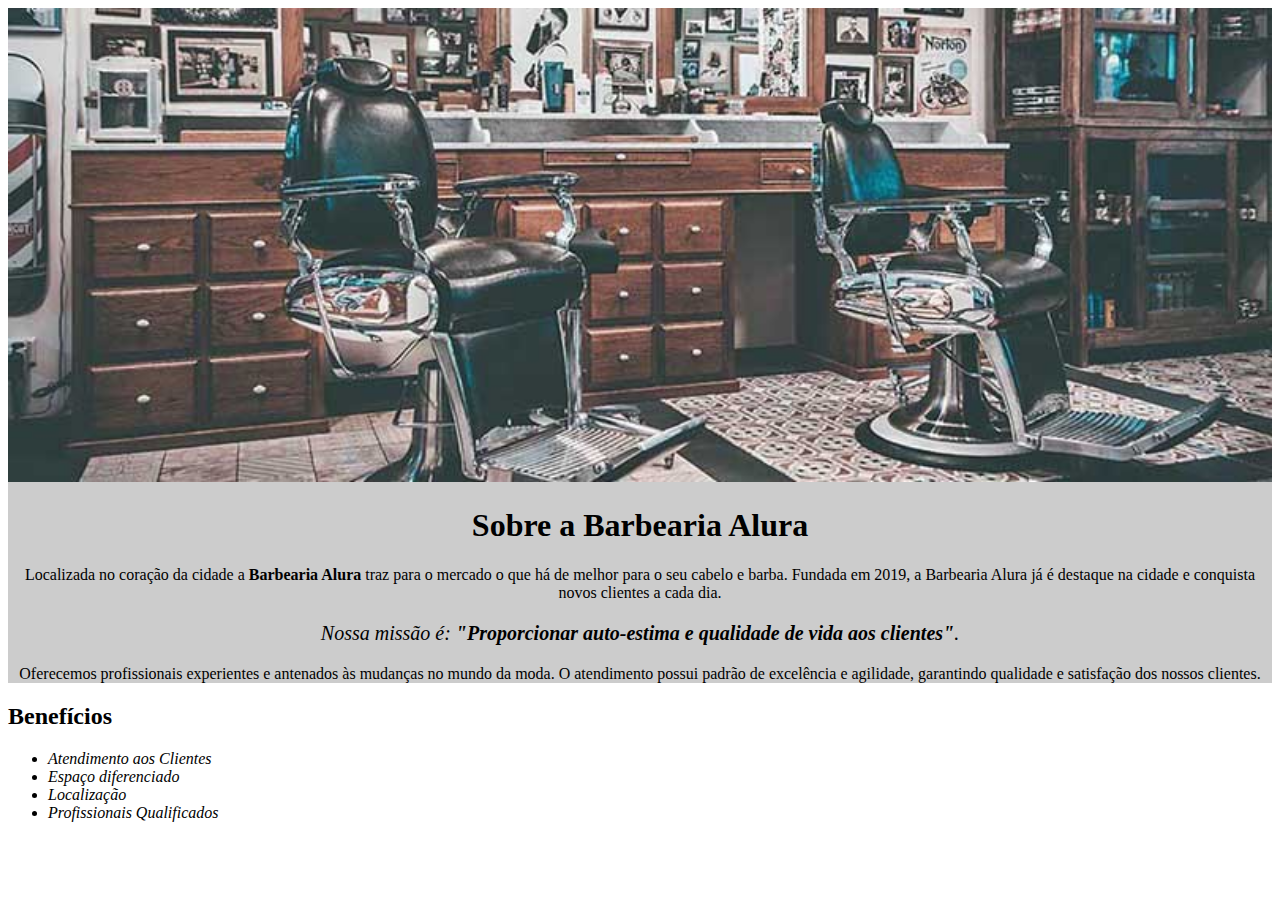
==== index.html @ ae0cf4f3 "Add files via upload" ====
<!DOCTYPE html>
<html lang="pt-br">
	<head>
		<meta charset="UTF-8">
		<title>Barbearia Alura</title>
		<link rel="stylesheet" href="style.css">
	</head>

	<body>
		<div class="principal">
		<img id="banner" src="banner.jpg">
	
		<h1>Sobre a Barbearia Alura</h1>
 
		<p>Localizada no coração da cidade a <strong>Barbearia Alura</strong> traz para o mercado o que há de melhor para o seu cabelo e barba. Fundada em 2019, a Barbearia Alura já é destaque na cidade e conquista novos clientes a cada dia.</p>

		<p id="missao"><em>Nossa missão é: <strong>"Proporcionar auto-estima e qualidade de vida aos clientes"</strong>.</em></p>

		<p>Oferecemos profissionais experientes e antenados às mudanças no mundo da moda. O atendimento possui padrão de excelência e agilidade, garantindo qualidade e satisfação dos nossos clientes.</p>
	</div>
	<div class="beneficios">
		<h2>Benefícios</h2>

		<ul>
			<li class="itens">Atendimento aos Clientes</li>
			<li class="itens">Espaço diferenciado</li>
			<li class="itens">Localização</li>
			<li class="itens">Profissionais Qualificados</li>
		
		</div>
</body>
</html>
---- style.css ----
body {
	background-color: # white
;
}
.principal{
	background-color: #ccc;
}
#banner {
	width:100%;
}


h1 {
	text-align: center
}

p {
	text-align: center;
}

#missao {
	font-size: 20px
}

	font-size: 20px
}

em strong {
	color: #FF0000;
}


.itens{
	font-style: italic;
}
.beneficios{
	background-color: white;
}
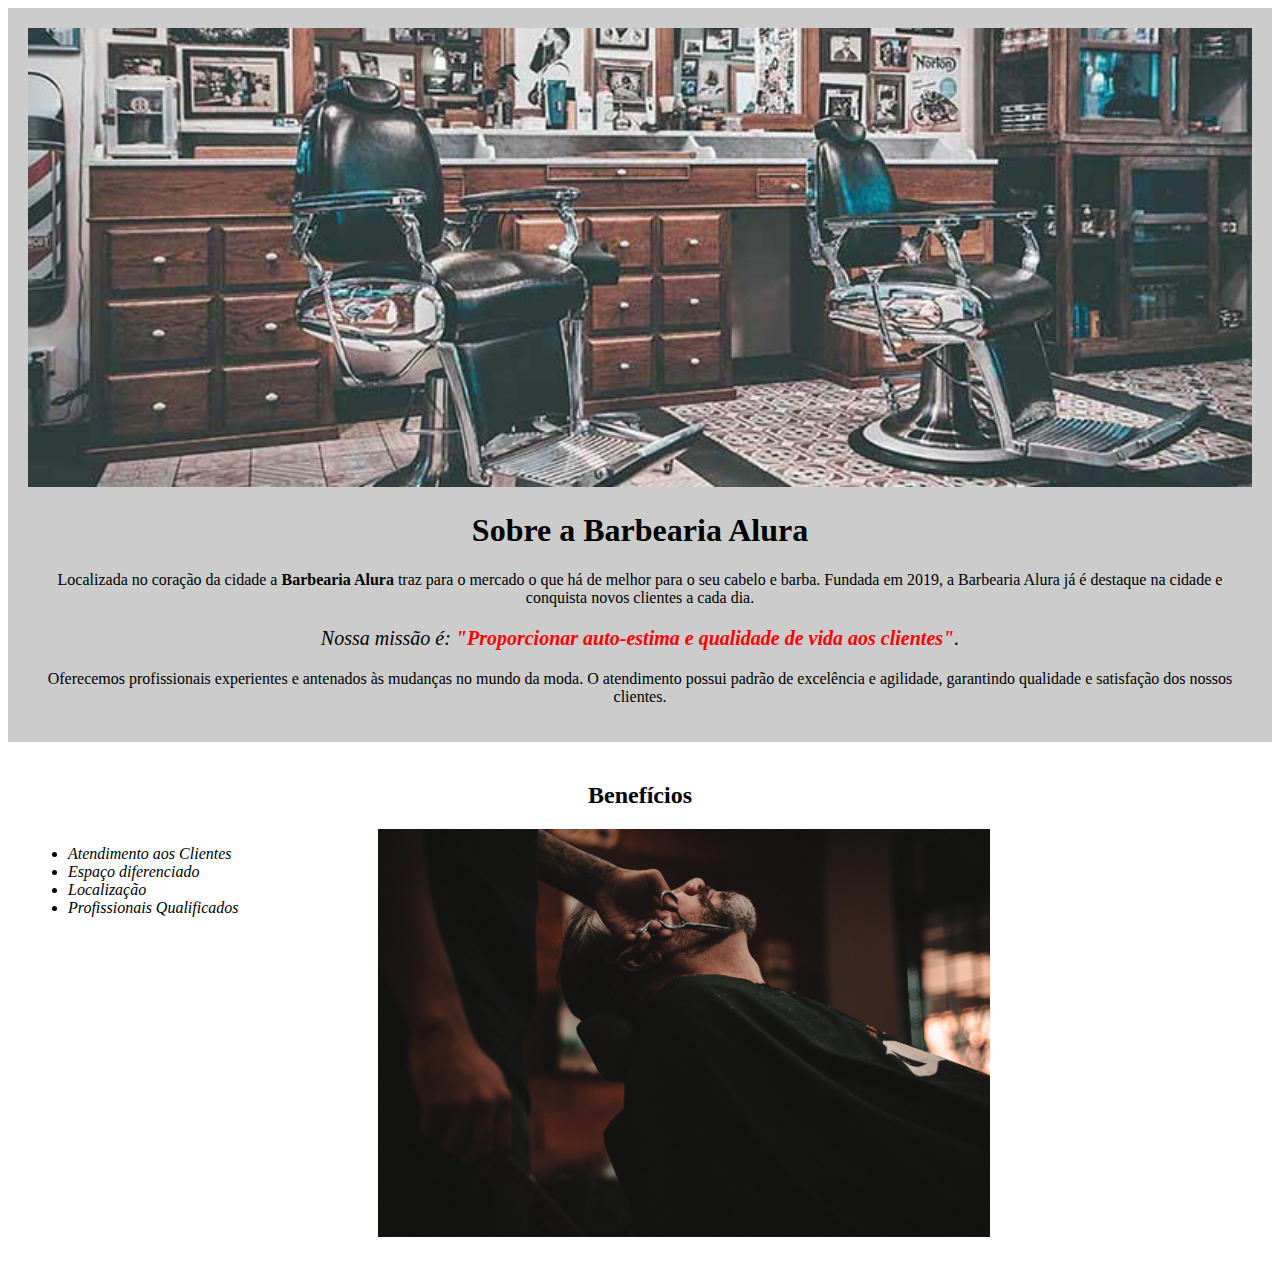
==== commit 7256a851: "Add files via upload" ====
--- a/index.html
+++ b/index.html
@@ -26,7 +26,8 @@
 			<li class="itens">Espaço diferenciado</li>
 			<li class="itens">Localização</li>
 			<li class="itens">Profissionais Qualificados</li>
-		
+		</ul>
+		<img class="imagem-beneficios" src="beneficios.jpg" alt="">
 		</div>
 </body>
 </html> 
--- a/style.css
+++ b/style.css
@@ -1,9 +1,10 @@
 body {
-	background-color: # white
-;
+	background-color: white
+
 }
 .principal{
 	background-color: #ccc;
+	padding: 20px;
 }
 #banner {
 	width:100%;
@@ -11,7 +12,7 @@
 
 
 h1 {
-	text-align: center
+	text-align: center;
 }
 
 p {
@@ -19,10 +20,7 @@
 }
 
 #missao {
-	font-size: 20px
-}
-
-	font-size: 20px
+	font-size: 20px;
 }
 
 em strong {
@@ -35,4 +33,16 @@
 }
 .beneficios{
 	background-color: white;
-}+	padding: 20px;
+}
+h2{
+	text-align: center;
+}
+.imagem-beneficios{
+	width: 50%;
+}
+ul{
+	display: inline-block;
+	vertical-align: top;
+	width: 25%;
+}
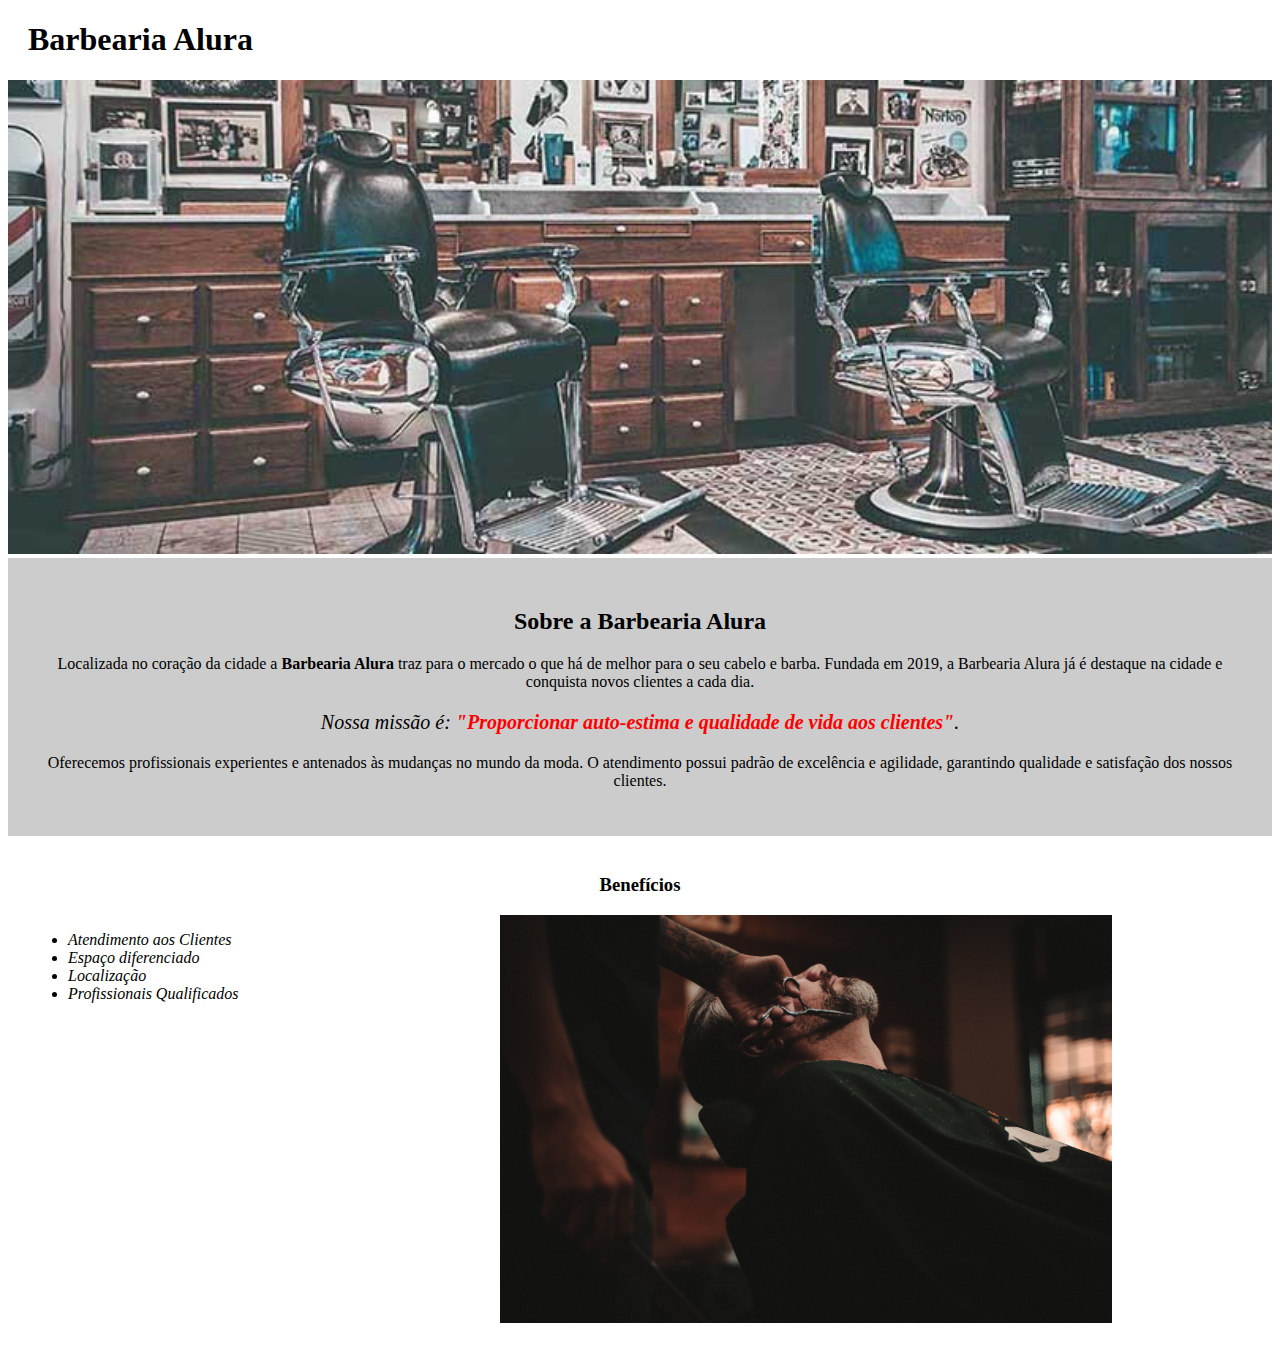
==== commit 82e3684e: "Add files via upload" ====
--- a/index.html
+++ b/index.html
@@ -7,32 +7,31 @@
 	</head>
 
 	<body>
+		<header>
+			<h1 class="titulo-principal">Barbearia Alura</h1>
+		</header>
+		<img id="banner" src="banner.jpg">
 		<div class="principal">
-		<img id="banner" src="banner.jpg">
-	
-		<h1>Sobre a Barbearia Alura</h1>
- 
-		<p>Localizada no coração da cidade a <strong>Barbearia Alura</strong> traz para o mercado o que há de melhor para o seu cabelo e barba. Fundada em 2019, a Barbearia Alura já é destaque na cidade e conquista novos clientes a cada dia.</p>
+			<h2 class="titulo-centralizado">Sobre a Barbearia Alura</h2>	
+			
+			<p>Localizada no coração da cidade a <strong>Barbearia Alura</strong> traz para o mercado o que há de melhor para o seu cabelo e barba. Fundada em 2019, a Barbearia Alura já é destaque na cidade e conquista novos clientes a cada dia.</p>
 
-		<p id="missao"><em>Nossa missão é: <strong>"Proporcionar auto-estima e qualidade de vida aos clientes"</strong>.</em></p>
+			<p id="missao"><em>Nossa missão é: <strong>"Proporcionar auto-estima e qualidade de vida aos clientes"</strong>.</em></p>
 
-		<p>Oferecemos profissionais experientes e antenados às mudanças no mundo da moda. O atendimento possui padrão de excelência e agilidade, garantindo qualidade e satisfação dos nossos clientes.</p>
-	</div>
-	<div class="beneficios">
-		<h2>Benefícios</h2>
+			<p>Oferecemos profissionais experientes e antenados às mudanças no mundo da moda. O atendimento possui padrão de excelência e agilidade, garantindo qualidade e satisfação dos nossos clientes.</p>
+		</div>
 
-		<ul>
-			<li class="itens">Atendimento aos Clientes</li>
-			<li class="itens">Espaço diferenciado</li>
-			<li class="itens">Localização</li>
-			<li class="itens">Profissionais Qualificados</li>
-		</ul>
-		<img class="imagem-beneficios" src="beneficios.jpg" alt="">
+		<div class="beneficios">
+			<h3 class="titulo-centralizado">Benefícios</h3>
+
+			<ul>
+				<li class="itens">Atendimento aos Clientes</li>
+				<li class="itens">Espaço diferenciado</li>
+				<li class="itens">Localização</li>
+				<li class="itens">Profissionais Qualificados</li>
+			</ul>
+
+			<img src="beneficios.jpg" class="imagembeneficios">
 		</div>
-</body>
-</html> 
-	
-		
-	
-
-			+	</body>
+</html>--- a/style.css
+++ b/style.css
@@ -1,18 +1,18 @@
-body {
-	background-color: white
-
-}
-.principal{
-	background-color: #ccc;
-	padding: 20px;
-}
 #banner {
 	width:100%;
 }
 
+.principal{
+	background: #CCCCCC;
+	padding: 30px;
+}
 
-h1 {
-	text-align: center;
+.titulo-principal {
+	padding-left: 20px;
+}
+
+.titulo-centralizado {
+	text-align: center
 }
 
 p {
@@ -20,29 +20,29 @@
 }
 
 #missao {
-	font-size: 20px;
+	font-size: 20px
 }
 
 em strong {
 	color: #FF0000;
 }
 
+.itens {
+	font-style: italic
+}
 
-.itens{
-	font-style: italic;
-}
-.beneficios{
-	background-color: white;
+.beneficios {
+	background: #FFFFFF;
 	padding: 20px;
 }
-h2{
-	text-align: center;
-}
-.imagem-beneficios{
-	width: 50%;
-}
-ul{
+
+ul {
 	display: inline-block;
 	vertical-align: top;
-	width: 25%;
+	width: 20%;
+	margin-right: 15%;
 }
+
+.imagembeneficios {
+	width: 50%;
+}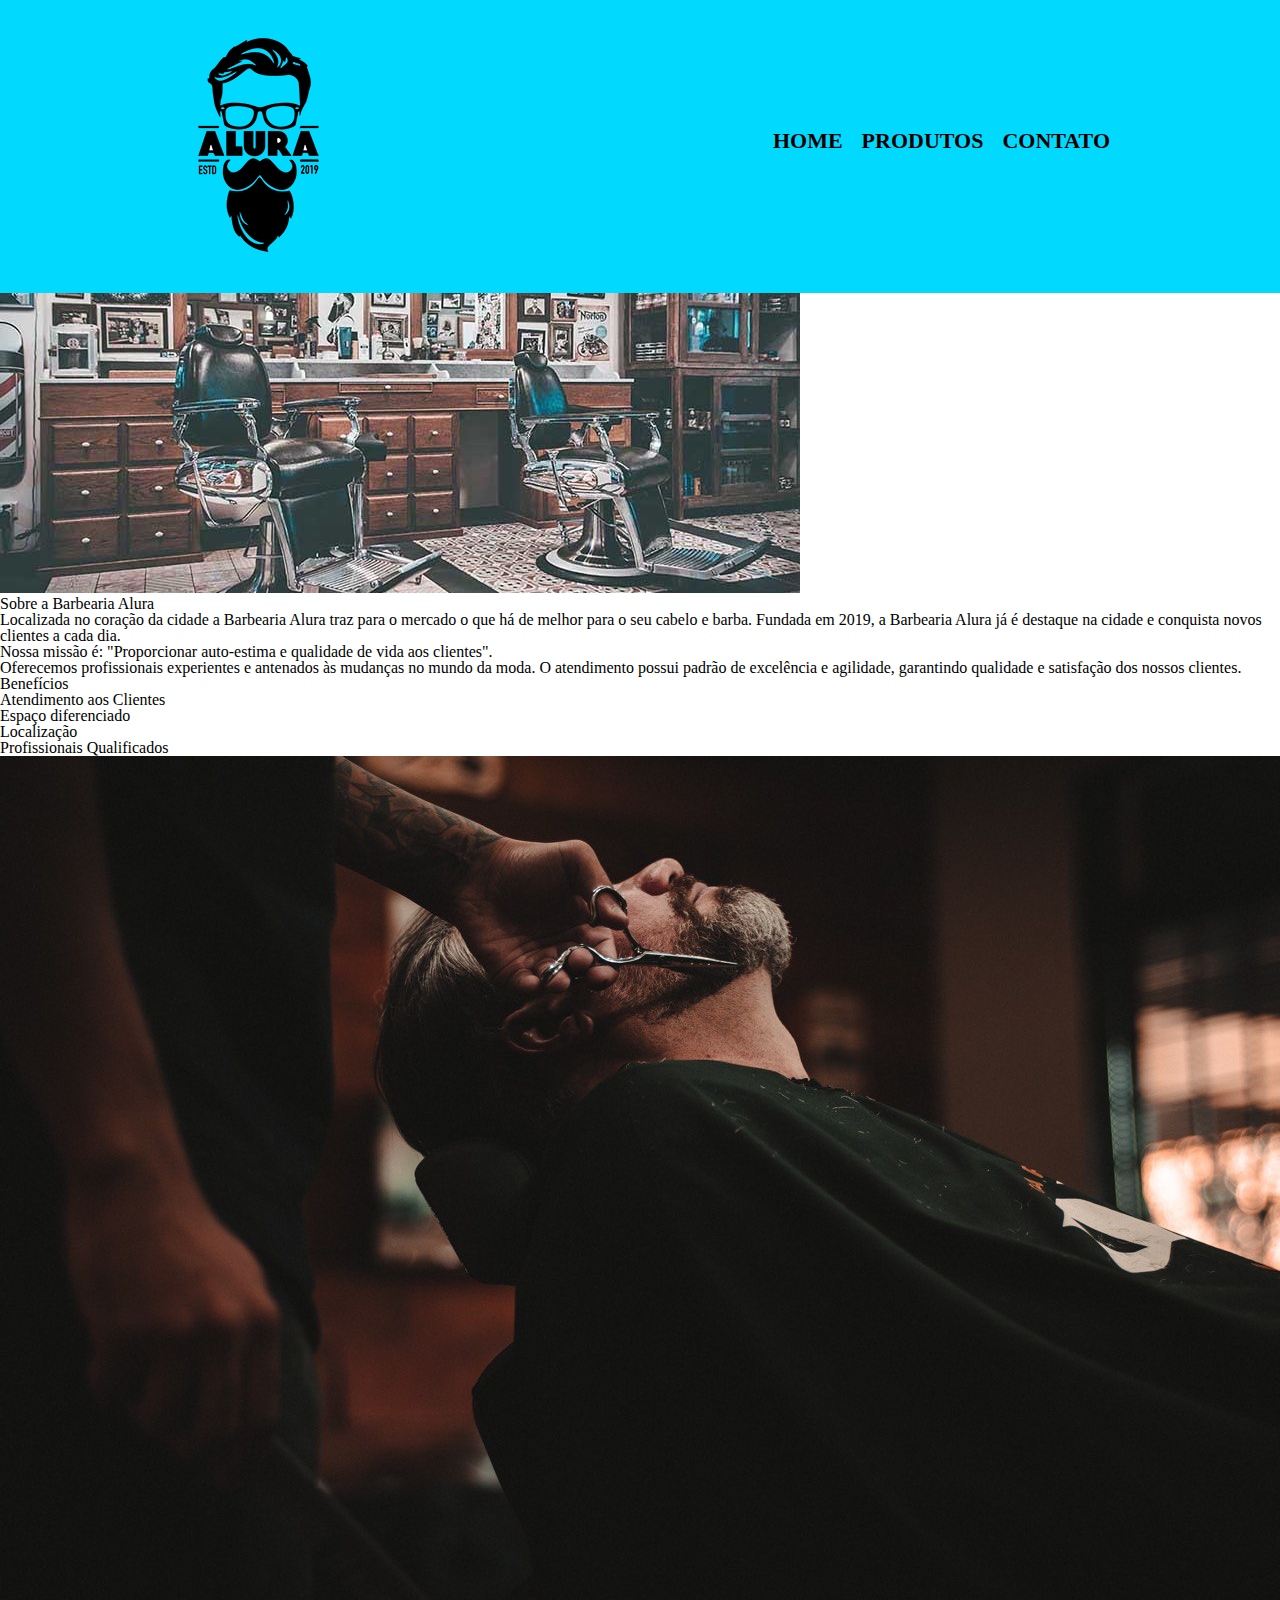
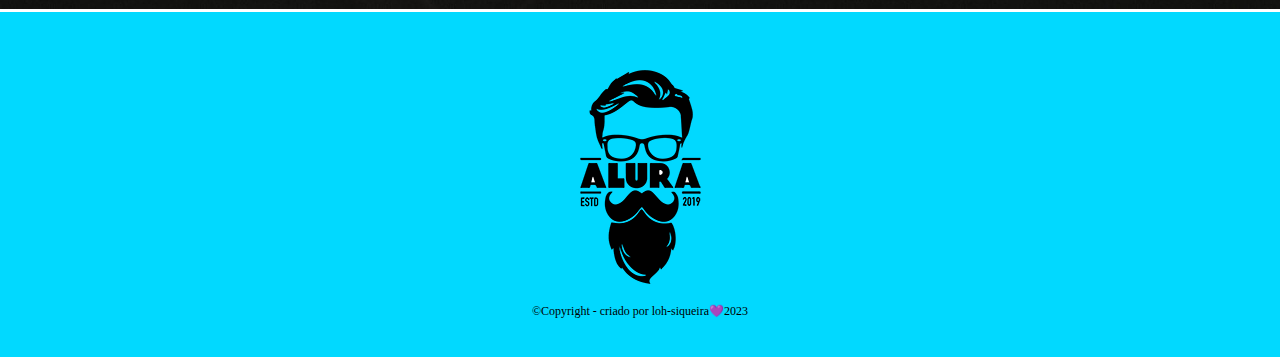
==== commit 314a037c: "Add files via upload" ====
--- a/index.html
+++ b/index.html
@@ -3,25 +3,36 @@
 	<head>
 		<meta charset="UTF-8">
 		<title>Barbearia Alura</title>
+		<link rel="stylesheet" href="reset.css">
 		<link rel="stylesheet" href="style.css">
 	</head>
 
 	<body>
 		<header>
-			<h1 class="titulo-principal">Barbearia Alura</h1>
-		</header>
+			<div class="caixa">
+				<h1><img src="logo.png"></h1>
+
+				<nav>
+					<ul>
+						<li><a href="index.html">Home</a></li>
+						<li><a href="produtos.html">Produtos</a></li>
+						<li><a href="contato.html">Contato</a></li>
+					</ul>
+				</nav>
+			</div>
+		</header>	
 		<img id="banner" src="banner.jpg">
-		<div class="principal">
-			<h2 class="titulo-centralizado">Sobre a Barbearia Alura</h2>	
-			
+		<section class="principal">
+			<h2 class="titulo-centralizado">Sobre a Barbearia Alura</h2>
+	 
 			<p>Localizada no coração da cidade a <strong>Barbearia Alura</strong> traz para o mercado o que há de melhor para o seu cabelo e barba. Fundada em 2019, a Barbearia Alura já é destaque na cidade e conquista novos clientes a cada dia.</p>
 
 			<p id="missao"><em>Nossa missão é: <strong>"Proporcionar auto-estima e qualidade de vida aos clientes"</strong>.</em></p>
 
 			<p>Oferecemos profissionais experientes e antenados às mudanças no mundo da moda. O atendimento possui padrão de excelência e agilidade, garantindo qualidade e satisfação dos nossos clientes.</p>
-		</div>
+		</section>
 
-		<div class="beneficios">
+		<section class="beneficios">
 			<h3 class="titulo-centralizado">Benefícios</h3>
 
 			<ul>
@@ -32,6 +43,10 @@
 			</ul>
 
 			<img src="beneficios.jpg" class="imagembeneficios">
-		</div>
+		</section>
+		<footer>
+			<img src="logo.png" alt="">
+			<p>&copy;Copyright - criado por loh-siqueira💜2023</p>
+		</footer>
 	</body>
 </html>--- a/style.css
+++ b/style.css
@@ -1,48 +1,137 @@
-#banner {
-	width:100%;
+header {
+	background: #01d9ff;
+	padding: 20px 0;
 }
 
-.principal{
-	background: #CCCCCC;
-	padding: 30px;
+.caixa{
+	width: 940px;
+	position: relative;
+	margin: 0 auto;
 }
 
-.titulo-principal {
-	padding-left: 20px;
+nav{
+	position: absolute;
+	top: 110px;
+	right: 0;
 }
 
-.titulo-centralizado {
-	text-align: center
+nav li {
+	display: inline;
+	margin: 0 0 0 15px;
 }
 
-p {
-	text-align: center;
+nav a {
+	text-transform: uppercase;
+	color: #000000;
+	font-weight: bold;
+	font-size: 22px;
+	text-decoration: none;
 }
 
-#missao {
-	font-size: 20px
+nav a:hover{
+	color: rgb(82, 253, 188);
+	
+}
+.produtos{
+	width: 940px;
+	margin: 0 auto;
+	padding: 50px;
+		
+}
+.produtos li{
+	display: inline-block;
+	text-align: center;
+	width: 30%;
+	vertical-align: top;
+	margin: 50px 0;
+	margin: 0 1.5%;
+	padding: 30px 20px;
+	box-sizing: border-box;
+	border: 2px solid rgb(0, 0, 0);
+	border-radius: 10px;
+}￼
+
+
+.produtos li:hover h2{
+	font-size: 35px;
+}
+.produtos li:active{
+	border-color:  rgb(82, 253, 188);
 }
 
-em strong {
-	color: #FF0000;
+.produtos-preco{
+	font-size: 22px;
+	font-weight: bold;
+	margin: 10px;
+}
+.produtos-descricao{
+	font-size: 18px;
+}
+footer{
+	background-color: #01d9ff;
+	text-align: center;
+	padding: 40px 0;
 }
 
-.itens {
-	font-style: italic
+footer p{
+	color:#000000;
+	font-size: 12px;
 }
 
-.beneficios {
-	background: #FFFFFF;
-	padding: 20px;
+main{
+	width: 940px;
+	margin: 0% auto;
+} 
+form{
+	margin: 40px 0;
+}
+input{
+	border: 2px solid  #000000;
+	border-radius: 5px
+}
+input:hover{
+	border: 2px solid rgb(82, 253, 188);
 }
 
-ul {
-	display: inline-block;
-	vertical-align: top;
-	width: 20%;
-	margin-right: 15%;
+form label{
+	display: block;
+	font-size: 20px;
+	margin: 5px;
+}
+form .input-padrao{
+	display: block;
+	margin: 0 0 20px 0;
+	padding: 10px 15px;
+	width: 50%;
 }
 
-.imagembeneficios {
-	width: 50%;
-}+textarea{
+	margin: 0 0 20px;
+}
+.checkbox{
+	margin: 20px 0;
+} 
+.enviar{
+	width: 40%;
+	padding: 8px 0 ;
+	background-color: #01d9ff;
+	font-size: 18px;
+	font-weight: bold;
+	transition: 1s all;
+}
+.enviar:hover{
+	background-color: rgb(82, 253, 188);
+	transform: scale(1.05);
+}
+table{
+	margin: 20px 0 40px;
+}
+thead{
+	background:  #01d9ff;
+	color: white;
+	font-weight: bold;
+}
+td{
+	border: 2px solid black;
+	padding: 15px 65px;
+}
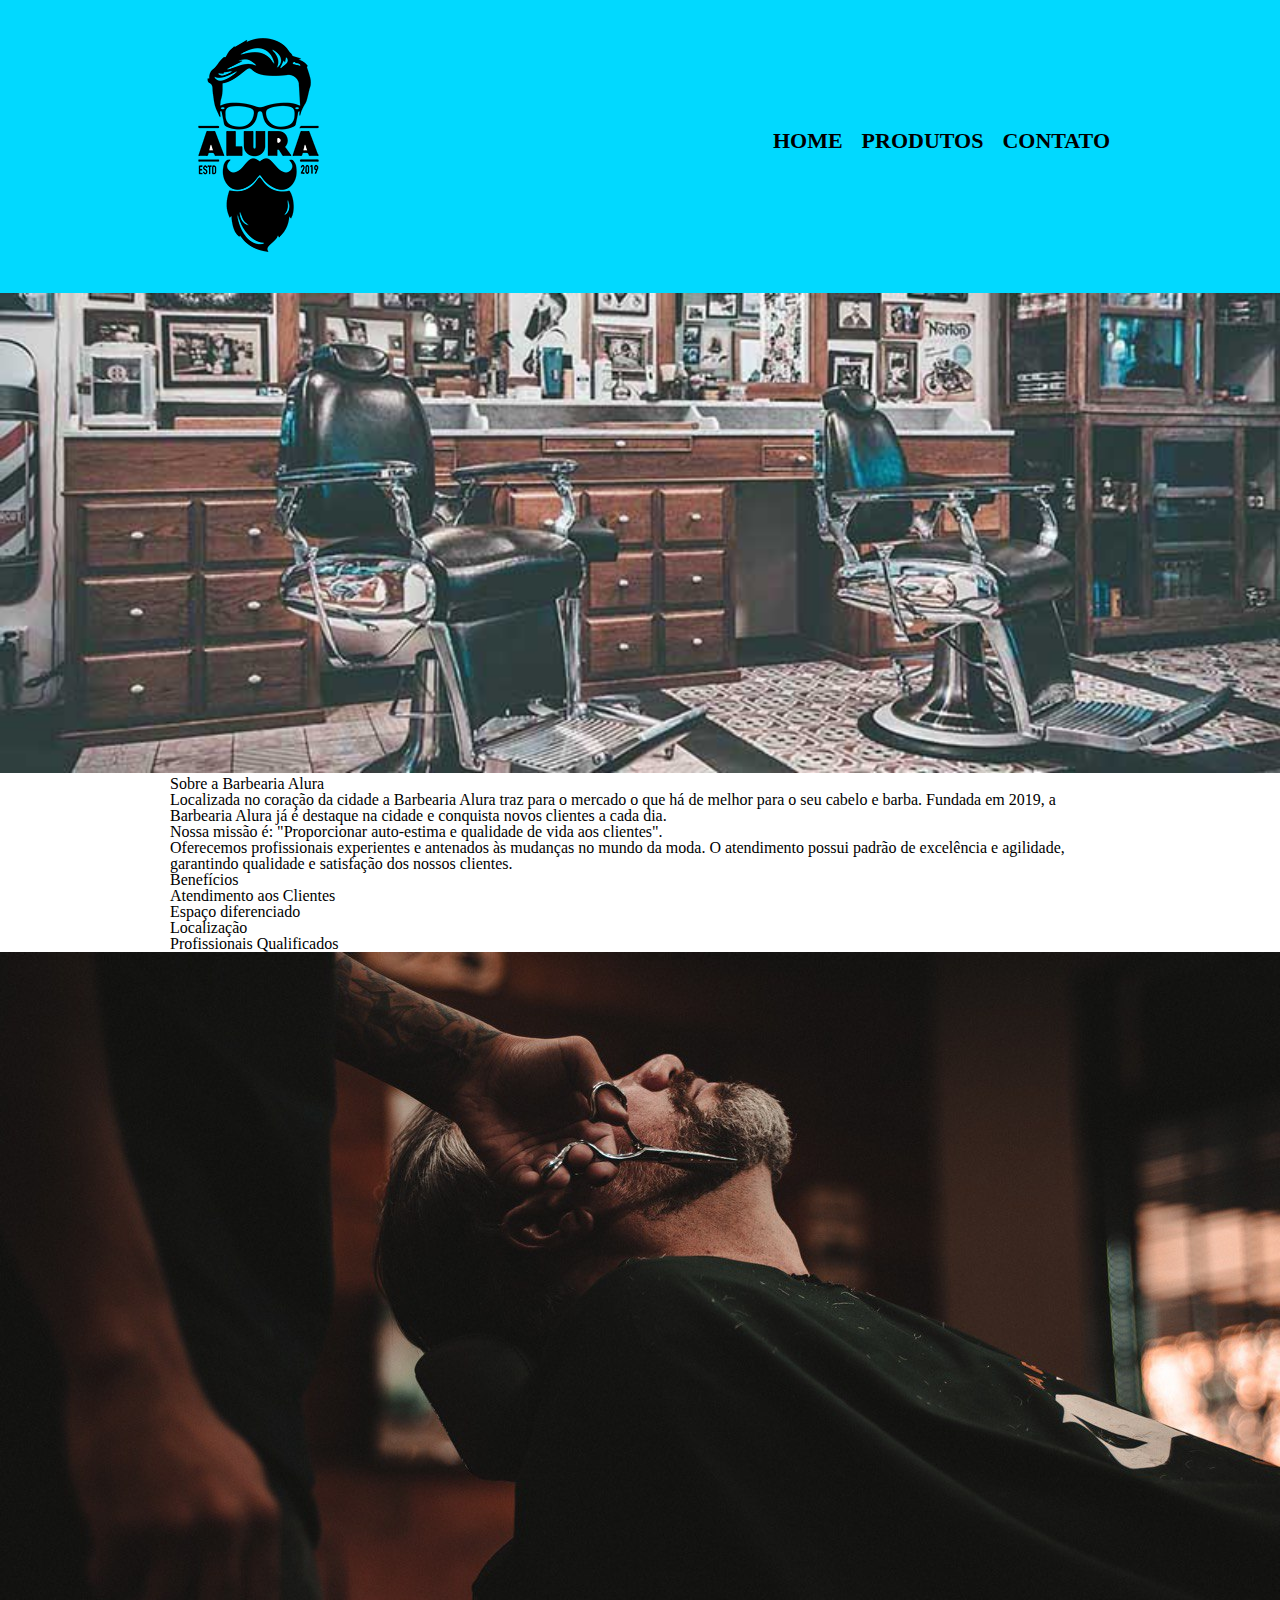
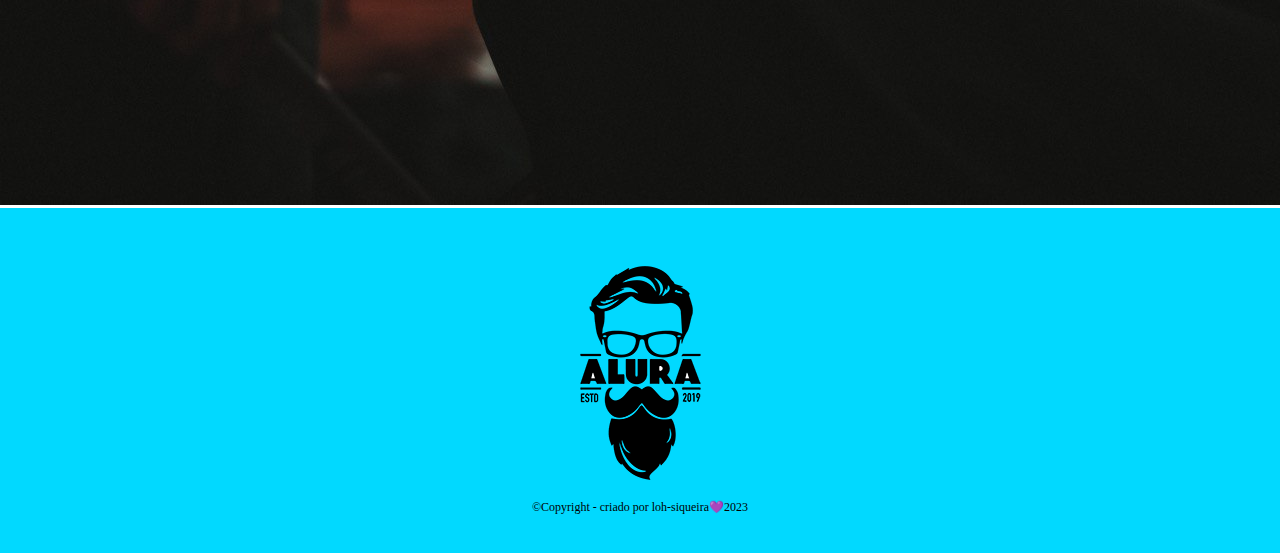
==== commit 91c7467c: "Add files via upload" ====
--- a/index.html
+++ b/index.html
@@ -21,29 +21,31 @@
 				</nav>
 			</div>
 		</header>	
-		<img id="banner" src="banner.jpg">
-		<section class="principal">
-			<h2 class="titulo-centralizado">Sobre a Barbearia Alura</h2>
-	 
-			<p>Localizada no coração da cidade a <strong>Barbearia Alura</strong> traz para o mercado o que há de melhor para o seu cabelo e barba. Fundada em 2019, a Barbearia Alura já é destaque na cidade e conquista novos clientes a cada dia.</p>
+		<img class="banner" src="banner.jpg">
+		<main>
+			<section class="principal">
+				<h2 class="titulo-centralizado">Sobre a Barbearia Alura</h2>
+		
+				<p>Localizada no coração da cidade a <strong>Barbearia Alura</strong> traz para o mercado o que há de melhor para o seu cabelo e barba. Fundada em 2019, a Barbearia Alura já é destaque na cidade e conquista novos clientes a cada dia.</p>
 
-			<p id="missao"><em>Nossa missão é: <strong>"Proporcionar auto-estima e qualidade de vida aos clientes"</strong>.</em></p>
+				<p id="missao"><em>Nossa missão é: <strong>"Proporcionar auto-estima e qualidade de vida aos clientes"</strong>.</em></p>
 
-			<p>Oferecemos profissionais experientes e antenados às mudanças no mundo da moda. O atendimento possui padrão de excelência e agilidade, garantindo qualidade e satisfação dos nossos clientes.</p>
-		</section>
+				<p>Oferecemos profissionais experientes e antenados às mudanças no mundo da moda. O atendimento possui padrão de excelência e agilidade, garantindo qualidade e satisfação dos nossos clientes.</p>
+			</section>
 
-		<section class="beneficios">
-			<h3 class="titulo-centralizado">Benefícios</h3>
+			<section class="beneficios">
+				<h3 class="titulo-centralizado">Benefícios</h3>
 
-			<ul>
-				<li class="itens">Atendimento aos Clientes</li>
-				<li class="itens">Espaço diferenciado</li>
-				<li class="itens">Localização</li>
-				<li class="itens">Profissionais Qualificados</li>
-			</ul>
+				<ul>
+					<li class="itens">Atendimento aos Clientes</li>
+					<li class="itens">Espaço diferenciado</li>
+					<li class="itens">Localização</li>
+					<li class="itens">Profissionais Qualificados</li>
+				</ul>
+		</main>
 
 			<img src="beneficios.jpg" class="imagembeneficios">
-		</section>
+			</section>
 		<footer>
 			<img src="logo.png" alt="">
 			<p>&copy;Copyright - criado por loh-siqueira💜2023</p>
--- a/style.css
+++ b/style.css
@@ -135,3 +135,7 @@
 	border: 2px solid black;
 	padding: 15px 65px;
 }
+/*css da página principal*/
+.banner{
+	width: 100%;
+}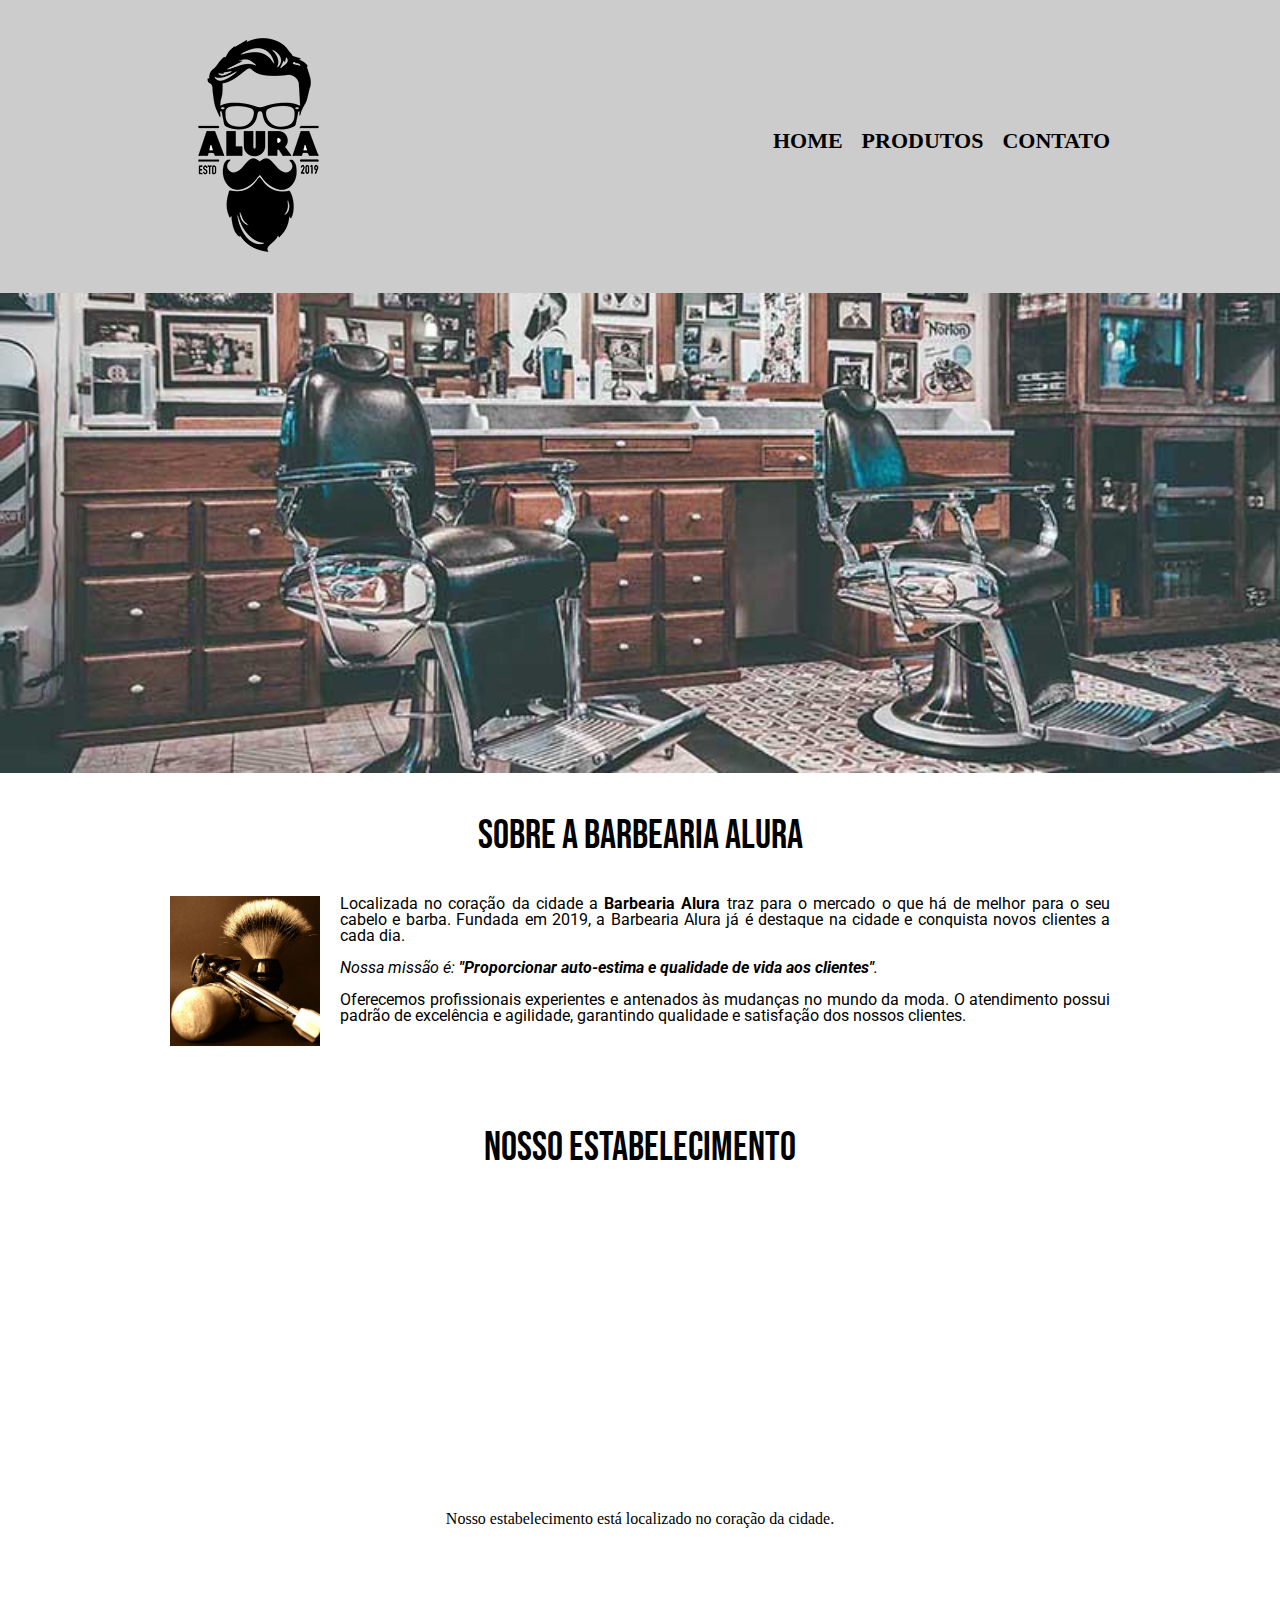
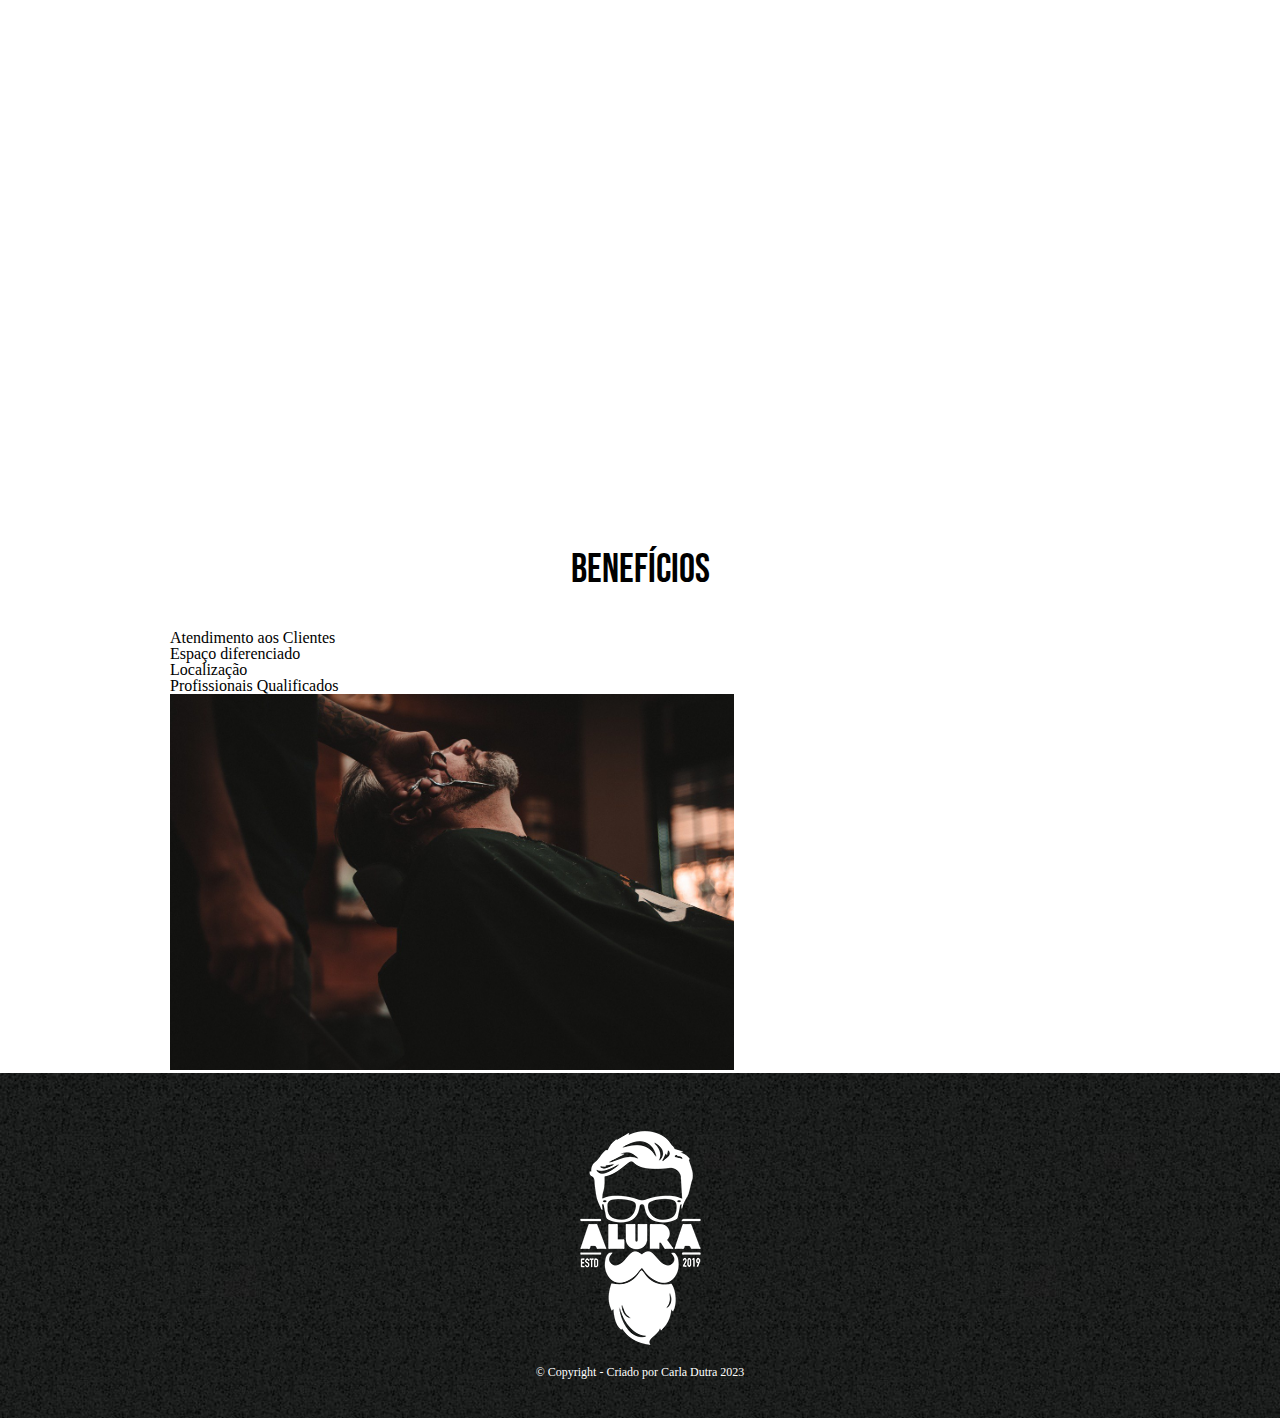
==== commit 078525e2: "Add files via upload" ====
--- a/index.html
+++ b/index.html
@@ -5,13 +5,19 @@
 		<title>Barbearia Alura</title>
 		<link rel="stylesheet" href="reset.css">
 		<link rel="stylesheet" href="style.css">
+		<link rel="preconnect" href="https://fonts.googleapis.com">
+		<link rel="preconnect" href="https://fonts.gstatic.com" crossorigin>
+		<link href="https://fonts.googleapis.com/css2?family=Bebas+Neue&display=swap" rel="stylesheet">
+		<link rel="preconnect" href="https://fonts.googleapis.com">
+<link rel="preconnect" href="https://fonts.gstatic.com" crossorigin>
+<link href="https://fonts.googleapis.com/css2?family=Roboto&display=swap" rel="stylesheet">
+		
 	</head>
 
 	<body>
 		<header>
 			<div class="caixa">
 				<h1><img src="logo.png"></h1>
-
 				<nav>
 					<ul>
 						<li><a href="index.html">Home</a></li>
@@ -19,22 +25,34 @@
 						<li><a href="contato.html">Contato</a></li>
 					</ul>
 				</nav>
-			</div>
-		</header>	
+		</header>
 		<img class="banner" src="banner.jpg">
 		<main>
 			<section class="principal">
 				<h2 class="titulo-centralizado">Sobre a Barbearia Alura</h2>
+
+				<img class="utensilios" src="utensilios.jpg" alt="">
 		
 				<p>Localizada no coração da cidade a <strong>Barbearia Alura</strong> traz para o mercado o que há de melhor para o seu cabelo e barba. Fundada em 2019, a Barbearia Alura já é destaque na cidade e conquista novos clientes a cada dia.</p>
 
-				<p id="missao"><em>Nossa missão é: <strong>"Proporcionar auto-estima e qualidade de vida aos clientes"</strong>.</em></p>
+				<p class="missao"><em>Nossa missão é: <strong>"Proporcionar auto-estima e qualidade de vida aos clientes"</strong>.</em></p>
 
 				<p>Oferecemos profissionais experientes e antenados às mudanças no mundo da moda. O atendimento possui padrão de excelência e agilidade, garantindo qualidade e satisfação dos nossos clientes.</p>
 			</section>
 
+			<section class="mapa">
+				<h3 class="titulo-centralizado">Nosso estabelecimento</h3>
+				<iframe src="https://www.google.com/maps/embed?pb=!1m18!1m12!1m3!1d3664.3160376444484!2d-50.31593990807587!3d-23.304289523707656!2m3!1f0!2f0!3f0!3m2!1i1024!2i768!4f13.1!3m3!1m2!1s0x94ea8d7bf500b14d%3A0x9cd0a63835524e9d!2sRui%20Barbosa%2C%20C%20E%20-%20E%20F%20M!5e0!3m2!1spt-BR!2sbr!4v1698675332680!5m2!1spt-BR!2sbr" width="100%" height="300" style="border:0;" allowfullscreen="" loading="lazy" referrerpolicy="no-referrer-when-downgrade"></iframe>
+				<p>Nosso estabelecimento está localizado no coração da cidade.</p>
+			</section>
+
+			<div class="video">
+				<iframe width="100%" height="500" src="https://www.youtube.com/embed/wcVVXUV0YUY?si=gTHOEG1SHKFvn2O2" title="YouTube video player" frameborder="0" allow="accelerometer; autoplay; clipboard-write; encrypted-media; gyroscope; picture-in-picture; web-share" allowfullscreen></iframe>
+			</div>
+
 			<section class="beneficios">
 				<h3 class="titulo-centralizado">Benefícios</h3>
+				
 
 				<ul>
 					<li class="itens">Atendimento aos Clientes</li>
@@ -42,13 +60,14 @@
 					<li class="itens">Localização</li>
 					<li class="itens">Profissionais Qualificados</li>
 				</ul>
+				<img src="beneficios.jpg" class="imagembeneficios">
+			</section>
 		</main>
 
-			<img src="beneficios.jpg" class="imagembeneficios">
-			</section>
+			
 		<footer>
-			<img src="logo.png" alt="">
-			<p>&copy;Copyright - criado por loh-siqueira💜2023</p>
+			<img src="logo-branco.png" alt="">
+			<p>&copy; Copyright - Criado por Carla Dutra 2023 </p>
 		</footer>
 	</body>
 </html>--- a/style.css
+++ b/style.css
@@ -1,5 +1,5 @@
 header {
-	background: #01d9ff;
+	background: #ccc;
 	padding: 20px 0;
 }
 
@@ -29,14 +29,14 @@
 }
 
 nav a:hover{
-	color: rgb(82, 253, 188);
-	
-}
+	color: #c78c19;
+	text-decoration: underline;
+}
+
 .produtos{
 	width: 940px;
 	margin: 0 auto;
 	padding: 50px;
-		
 }
 .produtos li{
 	display: inline-block;
@@ -47,95 +47,163 @@
 	margin: 0 1.5%;
 	padding: 30px 20px;
 	box-sizing: border-box;
-	border: 2px solid rgb(0, 0, 0);
+	border: 2px solid black;
 	border-radius: 10px;
-}￼
-
+}
+
+.produtos h2{
+	font-size: 30px;
+	font-weight: bold;
+}
+
+.produtos li:hover{
+	border-color: #c78c19;
+	
+}
 
 .produtos li:hover h2{
-	font-size: 35px;
-}
+	font-size: 40px;
+}
+
 .produtos li:active{
-	border-color:  rgb(82, 253, 188);
-}
+	border-color: #088c19;
+}
+
 
 .produtos-preco{
 	font-size: 22px;
 	font-weight: bold;
 	margin: 10px;
 }
-.produtos-descricao{
-	font-size: 18px;
-}
+
 footer{
-	background-color: #01d9ff;
-	text-align: center;
+	background-color: #ccc;
+	text-align: center;
+	background: url(bg.jpg);
 	padding: 40px 0;
 }
 
 footer p{
-	color:#000000;
+	color: white;
 	font-size: 12px;
 }
 
 main{
 	width: 940px;
-	margin: 0% auto;
-} 
+	margin: 0 auto;
+}
+
 form{
 	margin: 40px 0;
 }
+
 input{
-	border: 2px solid  #000000;
-	border-radius: 5px
-}
-input:hover{
-	border: 2px solid rgb(82, 253, 188);
-}
+	
+	border-radius: 5px;
+
+}
+
+
 
 form label{
 	display: block;
 	font-size: 20px;
-	margin: 5px;
-}
+	margin: 0 0 10px 0;
+	
+}
+
 form .input-padrao{
 	display: block;
 	margin: 0 0 20px 0;
-	padding: 10px 15px;
+	padding: 10px 25px;
 	width: 50%;
 }
 
 textarea{
-	margin: 0 0 20px;
-}
+	margin:0 0 20px 0;
+}
+
 .checkbox{
 	margin: 20px 0;
-} 
+}
+
 .enviar{
 	width: 40%;
-	padding: 8px 0 ;
-	background-color: #01d9ff;
+	padding: 15px 0;
+	background-color:orange ;
+	color: aquamarine;
 	font-size: 18px;
 	font-weight: bold;
-	transition: 1s all;
-}
+	transition: 0.5s all;
+}
+
 .enviar:hover{
-	background-color: rgb(82, 253, 188);
+	background-color: black;
+	color: white;
 	transform: scale(1.05);
 }
+
 table{
 	margin: 20px 0 40px;
 }
+
 thead{
-	background:  #01d9ff;
+	background: #555;
 	color: white;
 	font-weight: bold;
 }
+
 td{
-	border: 2px solid black;
-	padding: 15px 65px;
-}
-/*css da página principal*/
+	border: 2px solid #000;
+	padding: 15px 66px;
+}
+
+/*CSS da página principal*/
 .banner{
 	width: 100%;
-}+}
+
+.titulo-centralizado{
+	
+	text-align: center;
+	font-size: 2.5em;
+	margin: 1em 0 1em;
+	font-family: 'Bebas Neue', sans-serif;
+
+}
+
+.principal p{
+	margin: 0 0 1em;
+	font-family: 'Roboto', sans-serif;
+	font-size: 1em;
+	text-align: justify;
+	
+}
+
+.principal strong{
+	font-weight: bold;
+}
+
+.principal em{
+	font-style: italic;
+}
+
+.imagembeneficios{
+	width: 60%;
+}
+
+.utensilios{
+	width: 150px;
+	float: left;
+	margin: 0 20px 20px 0;
+}
+
+.mapa{
+	padding: 3em 0;
+}
+
+.mapa p{
+	margin: 0 0 2em;
+	text-align: center;
+}
+
